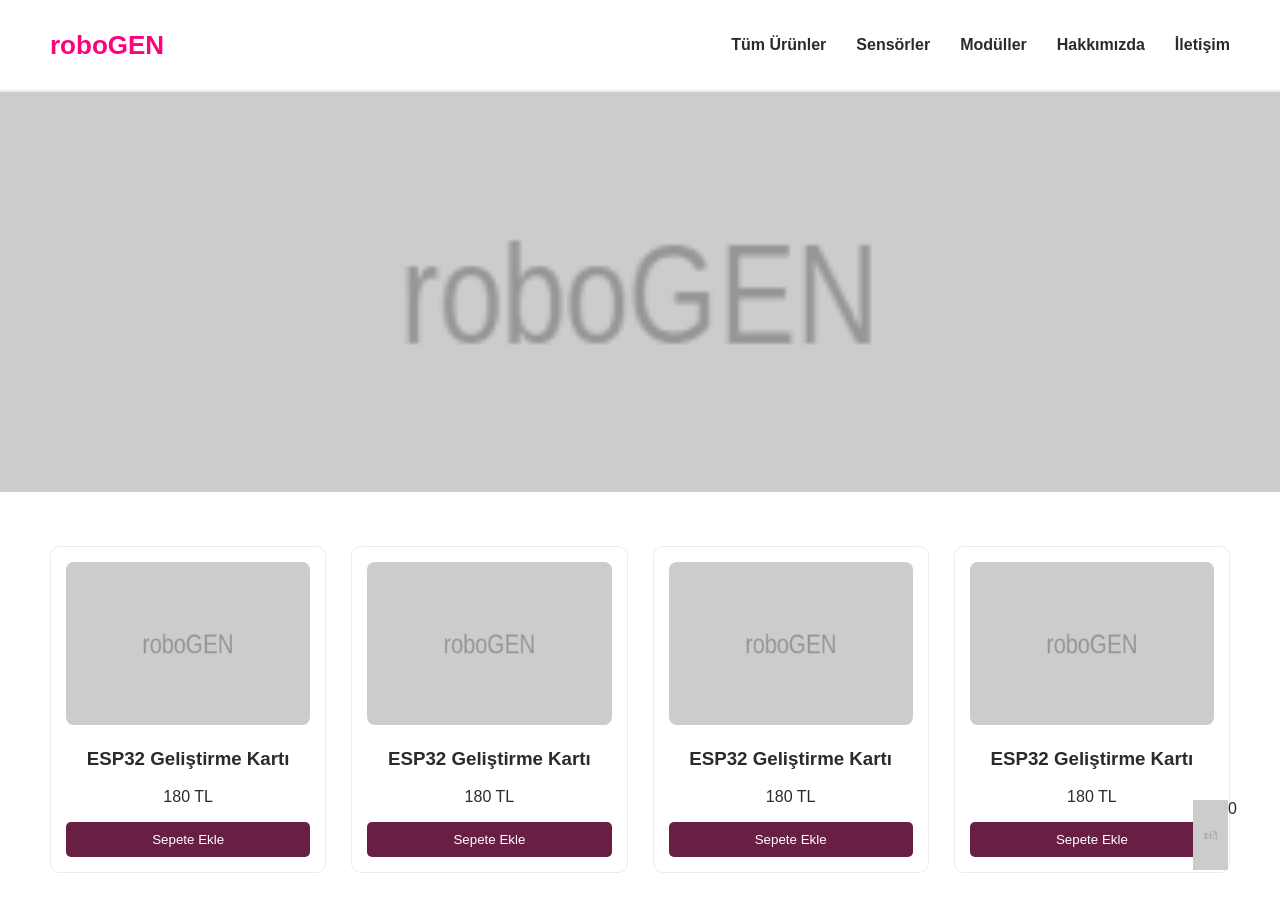
==== index.html @ 87007c08 "Hafta 1: roboGEN HTML iskeleti ve temel CSS tasarımı eklendi" ====
<!DOCTYPE html>
<html lang="en">
<head>
    <meta charset="UTF-8">
    <meta name="viewport" content="width=device-width, initial-scale=1.0">
    <title>roboGEN</title>
    <link rel="stylesheet" href="style.css">
</head>
<body>
        
    <header class="ustmenu">
        <div class="logo">roboGEN</div>
        <nav class="kategoriler">
            <ul>
                <li><a href="robogen_adsız.png">Tüm Ürünler</a></li>
                <li><a href="robogen_adsız.png">Sensörler</a></li>
                <li><a href="robogen_adsız.png">Modüller</a></li>
                <li><a href="robogen_adsız.png">Hakkımızda</a></li>
                <li><a href="robogen_adsız.png">İletişim</a></li>
            </ul>
        </nav>
    </header>


    <section class="afis">
        <img src="robogen_adsız.png" alt="indirim afişi">
    </section>

    <main class="kart_izgarasi">
        <div class="urun_karti">
            <img src="robogen_adsız.png" alt="ESP32">
            <h3>ESP32 Geliştirme Kartı</h3>
            <p class="fiyat">180 TL</p>
            <button class="sepete_ekle_butonu">Sepete Ekle</button>
        </div>

        <div class="urun_karti">
            <img src="robogen_adsız.png" alt="ESP32">
            <h3>ESP32 Geliştirme Kartı</h3>
            <p class="fiyat">180 TL</p>
            <button class="sepete_ekle_butonu">Sepete Ekle</button>
        </div>

         <div class="urun_karti">
            <img src="robogen_adsız.png" alt="ESP32">
            <h3>ESP32 Geliştirme Kartı</h3>
            <p class="fiyat">180 TL</p>
            <button class="sepete_ekle_butonu">Sepete Ekle</button>
        </div>

         <div class="urun_karti">
            <img src="robogen_adsız.png" alt="ESP32">
            <h3>ESP32 Geliştirme Kartı</h3>
            <p class="fiyat">180 TL</p>
            <button class="sepete_ekle_butonu">Sepete Ekle</button>
        </div>

    </main>

    <div class="sepet">
        <img src="robogen_adsız.png" alt="sepet" class="sepet_ikonu">
        <span class="sepet_sayaci">0</span>
    </div>
</body>
</html>
---- style.css ----
:root {
    --arka_plan: #ffffff;      
    --yazi: #2b2b2b;     
    --pembe: #ff007f;    
    --pembe_koyu: #691e44;
    --kutu_cercevesi: #e9ecef; 

}

body {
    margin: 0; 
    background-color: var(--arka_plan);
    color: var(--yazi);
    font-family: sans-serif;
}

.ustmenu {
    display: flex;
    justify-content: space-between; 
    align-items: center; 
    padding: 20px 50px;
    border-bottom: 2px solid var(--kutu_cercevesi);
}

.logo {
    font-size: 26px;
    font-weight: bold;
    color: var(--pembe);
}

.kategoriler ul {
    display: flex; 
    gap: 30px;    
    list-style: none; 
}

.kategoriler a {
    text-decoration: none; 
    color: var(--yazi);
    font-weight: bold;
}


.afis img {
    width: 100%; 
    max-height: 400px; 
    object-fit: cover; 
}

.kart_izgarasi {
    display: grid;
    grid-template-columns: repeat(4, 1fr); 
    gap: 25px; 
    padding: 50px;
}

.urun_karti {
    border: 1px solid var(--kutu_cercevesi);
    padding: 15px;
    text-align: center;
    border-radius: 10px; 
}

.urun_karti img {
    width: 100%; 
    border-radius: 8px;
}

.sepete_ekle_butonu {
    background-color: var(--pembe_koyu);
    color: white;
    border: none;
    padding: 10px;
    width: 100%; 
    border-radius: 5px;
    cursor: pointer; 
}

.sepet {
    position: fixed; 
    bottom: 30px;    
    right: 30px;     
    background-color: var(--siber-pembe);
    width: 70px;
    height: 70px;
    border-radius: 50%; 
    display: flex;
    justify-content: center;
}

.sepet_ikonu {
    width: 35px; 
}

.sepet-sayaci {
   justify-content: center;
    top: 0;            
    right: 0;           
    background-color: black;
    color: white;
    padding: 5px 10px;
    border-radius: 50%;
    font-weight: bold;
}
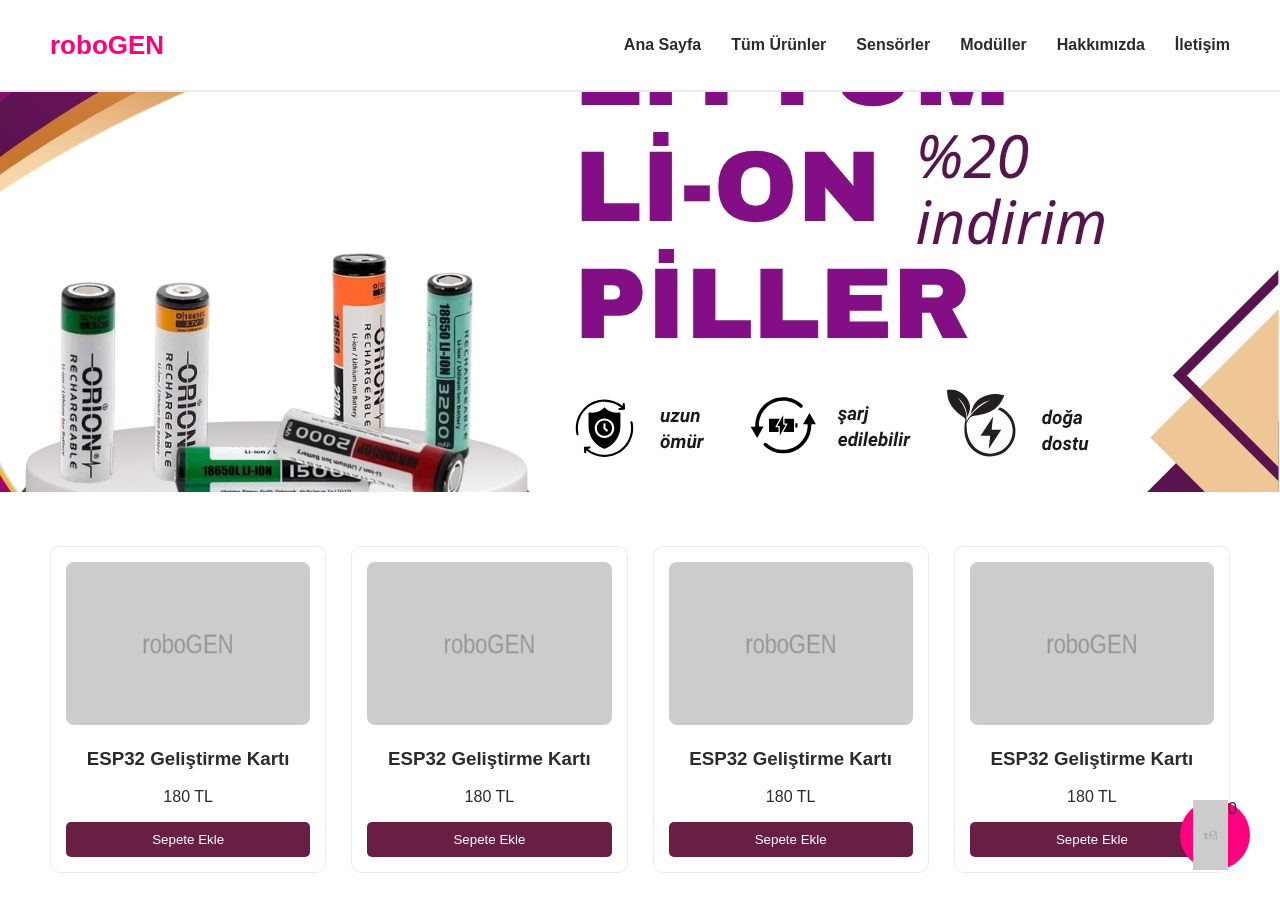
==== commit b6e39209: "Hafta 2: Ürünler ve Hakkımızda sayfaları eklendi, menü bağlantıları yapıldı" ====
--- a/index.html
+++ b/index.html
@@ -8,14 +8,15 @@
 </head>
 <body>
         
-    <header class="ustmenu">
+    <header class="ust_menu">
         <div class="logo">roboGEN</div>
         <nav class="kategoriler">
             <ul>
-                <li><a href="robogen_adsız.png">Tüm Ürünler</a></li>
+                <li><a href="index.html">Ana Sayfa</a></li>
+                <li><a href="urunler/urunler.html">Tüm Ürünler</a></li>
                 <li><a href="robogen_adsız.png">Sensörler</a></li>
                 <li><a href="robogen_adsız.png">Modüller</a></li>
-                <li><a href="robogen_adsız.png">Hakkımızda</a></li>
+                <li><a href="hakkimizda/hakkimizda.html">Hakkımızda</a></li>
                 <li><a href="robogen_adsız.png">İletişim</a></li>
             </ul>
         </nav>
@@ -23,7 +24,7 @@
 
 
     <section class="afis">
-        <img src="robogen_adsız.png" alt="indirim afişi">
+        <img src="afis/1.jpg" alt="indirim afişi"> <!--resim en boy oranında sorun çıkardı banner zamanı değiştrilcek-->
     </section>
 
     <main class="kart_izgarasi">
--- a/style.css
+++ b/style.css
@@ -14,7 +14,7 @@
     font-family: sans-serif;
 }
 
-.ustmenu {
+.ust_menu {
     display: flex;
     justify-content: space-between; 
     align-items: center; 
@@ -38,8 +38,12 @@
     text-decoration: none; 
     color: var(--yazi);
     font-weight: bold;
+    transition: color 0.3s;
 }
-
+/*2.hafta efekt eklendi*/
+.kategoriler a:hover {
+    color: var(--pembe);
+}
 
 .afis img {
     width: 100%; 
@@ -59,12 +63,25 @@
     padding: 15px;
     text-align: center;
     border-radius: 10px; 
+    transition: transform 0.3s, box-shadow 0.3s;
+}
+/*2.hafta efekt eklendi*/
+.urun_karti:hover {
+    transform: translateY(-5px);
+    box-shadow: 0 8px 15px rgba(255, 0, 127, 0.2);
+    border-color: var(--pembe_koyu);
 }
 
 .urun_karti img {
     width: 100%; 
     border-radius: 8px;
+    transition: transform 0.3s, box-shadow 0.3s;
 }
+
+.urun_karti img:hover{
+    transform: translateY(-5px);
+}
+
 
 .sepete_ekle_butonu {
     background-color: var(--pembe_koyu);
@@ -74,18 +91,28 @@
     width: 100%; 
     border-radius: 5px;
     cursor: pointer; 
+    transition: background-color 0.3s;
+}
+/*2.hafta efekt eklendi*/
+.sepete_ekle_butonu:hover {
+    background-color: var(--pembe_koyu);
 }
 
 .sepet {
     position: fixed; 
     bottom: 30px;    
     right: 30px;     
-    background-color: var(--siber-pembe);
+    background-color: var(--pembe);
     width: 70px;
     height: 70px;
     border-radius: 50%; 
     display: flex;
     justify-content: center;
+    transition: transform 0.3s;
+}
+/*2.hafta efekt eklendi*/
+.sepet:hover {
+    transform: scale(1.1);
 }
 
 .sepet_ikonu {
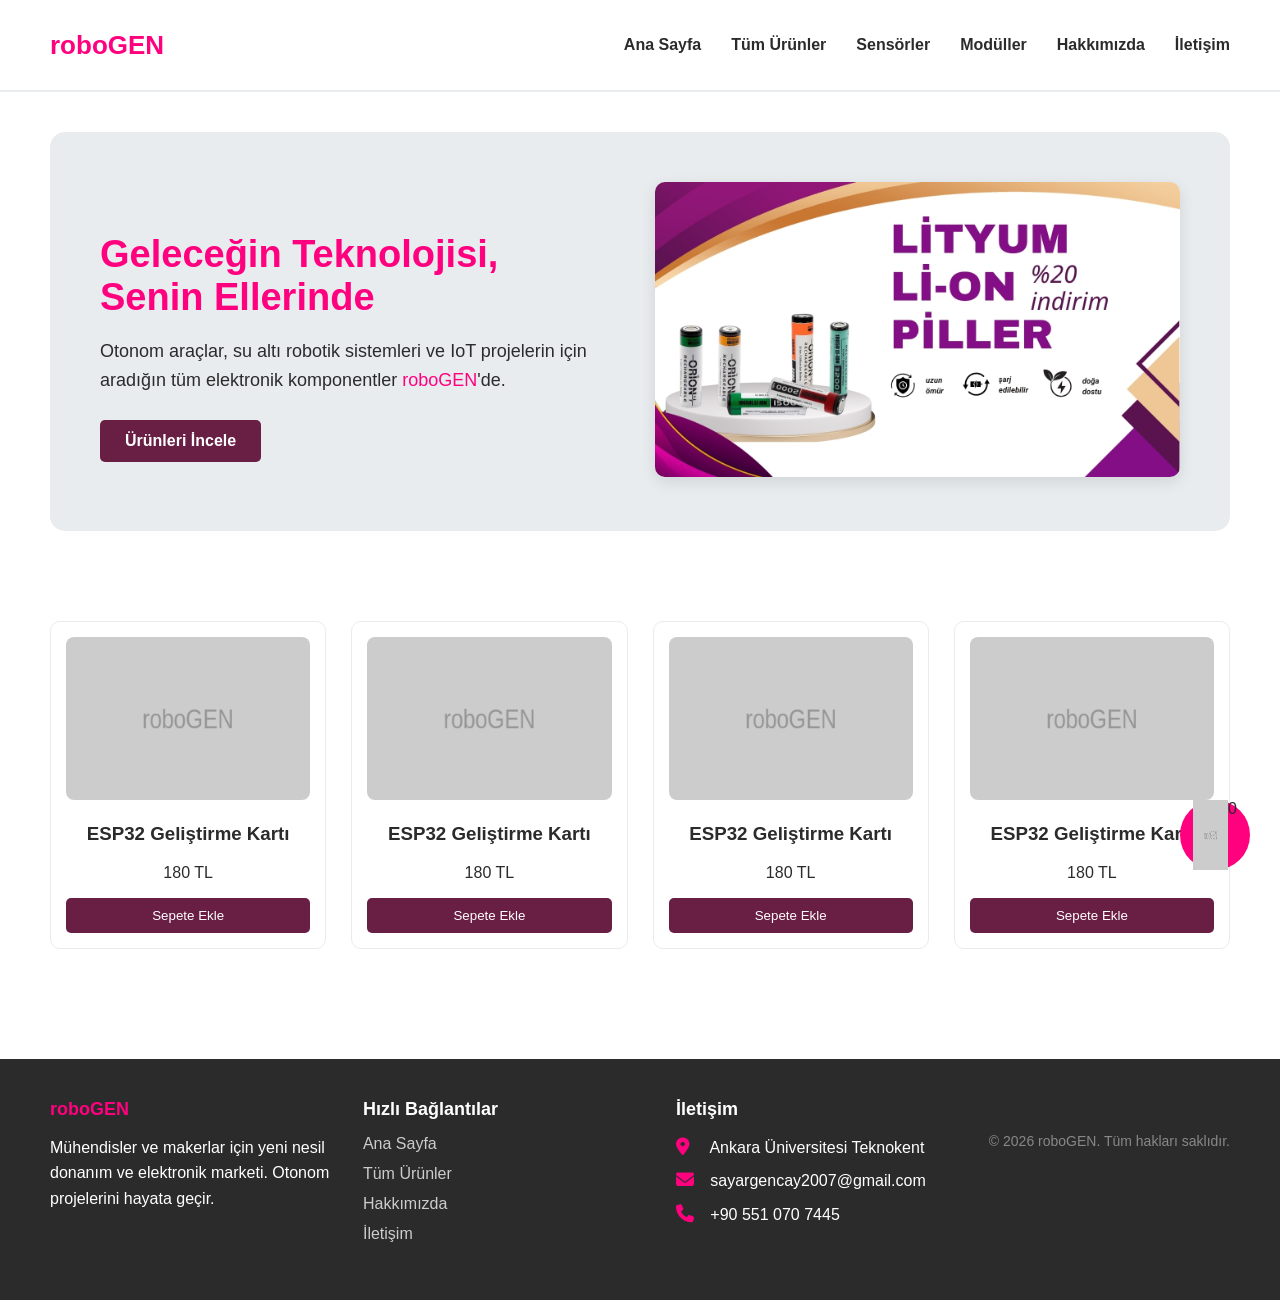
==== commit c1700bfb: "Hafta 3: Flexbox banner tasarımı ve ortak footer eklendi" ====
--- a/index.html
+++ b/index.html
@@ -4,7 +4,8 @@
     <meta charset="UTF-8">
     <meta name="viewport" content="width=device-width, initial-scale=1.0">
     <title>roboGEN</title>
-    <link rel="stylesheet" href="style.css">
+    <link rel="stylesheet" href="style.css"><!--ana css-->
+    <link rel="stylesheet" href="https://cdnjs.cloudflare.com/ajax/libs/font-awesome/6.4.2/css/all.min.css"><!--ikon css-->
 </head>
 <body>
         
@@ -21,12 +22,18 @@
             </ul>
         </nav>
     </header>
-
-
+    <!--3.hafta afis düzeni js ile 6.hafta değişen şekilde kodlancak-->
     <section class="afis">
-        <img src="afis/1.jpg" alt="indirim afişi"> <!--resim en boy oranında sorun çıkardı banner zamanı değiştrilcek-->
+        <div class="afis_metin">
+            <h1>Geleceğin Teknolojisi,<br>Senin Ellerinde</h1>
+            <p>Otonom araçlar, su altı robotik sistemleri ve IoT projelerin için aradığın tüm elektronik komponentler <span style="color: #ff007f;">roboGEN</span>'de.</p>
+            <a href="urunler/urunler.html" class="afis_butonu">Ürünleri İncele</a>
+        </div>
+        <div class="afis_gorsel">
+            <img src="afis/1.jpg" alt="roboGEN Kampanya">
+        </div>
     </section>
-
+    
     <main class="kart_izgarasi">
         <div class="urun_karti">
             <img src="robogen_adsız.png" alt="ESP32">
@@ -62,5 +69,39 @@
         <img src="robogen_adsız.png" alt="sepet" class="sepet_ikonu">
         <span class="sepet_sayaci">0</span>
     </div>
+
+    <!-- 3.hafta footer kısmı-->
+    <footer class="site_footer">
+        <div class="footer_icerik">
+           
+            <div class="footer_sutun">
+                <h3 class="footer_logo">roboGEN</h3>
+                <p>Mühendisler ve makerlar için yeni nesil donanım ve elektronik marketi. Otonom projelerini hayata geçir.</p>
+            </div>
+            
+            
+            <div class="footer_sutun">
+                <h3>Hızlı Bağlantılar</h3>
+                <ul>
+                    <li><a href="index.html">Ana Sayfa</a></li>
+                    <li><a href="urunler/urunler.html">Tüm Ürünler</a></li>
+                    <li><a href="hakkimizda/hakkimizda.html">Hakkımızda</a></li>
+                    <li><a href="robogen_adsız.png">İletişim</a></li>
+                </ul>
+            </div>
+            
+            
+            <div class="footer_sutun">
+                <h3>İletişim</h3>
+                <p><i class="fa-solid fa-location-dot"></i> Ankara Üniversitesi Teknokent</p>
+                <p><i class="fa-solid fa-envelope"></i> sayargencay2007@gmail.com</p>
+                <p><i class="fa-solid fa-phone"></i> +90 551 070 7445</p>
+            </div>
+        
+        
+        <div class="footer_telif">
+            <p>&copy; 2026 roboGEN. Tüm hakları saklıdır.</p>
+        </div>
+    </footer>
 </body>
 </html>
--- a/style.css
+++ b/style.css
@@ -45,10 +45,61 @@
     color: var(--pembe);
 }
 
-.afis img {
-    width: 100%; 
-    max-height: 400px; 
-    object-fit: cover; 
+/* --- 3.hafta afis --- */
+.afis {
+    display: flex; 
+    align-items: center; 
+    justify-content: space-between; 
+    background-color: var(--kutu_cercevesi);
+    padding: 50px;
+    margin: 40px 50px;
+    border-radius: 15px;
+    gap: 30px;
+}
+
+.afis_metin {
+    flex: 1; 
+}
+
+.afis_metin h1 {
+    font-size: 38px;
+    color: var(--pembe);
+    margin-bottom: 15px;
+}
+
+.afis_metin p {
+    font-size: 18px;
+    line-height: 1.6;
+    margin-bottom: 25px;
+    color: var(--yazi);
+}
+
+.afis_butonu {
+    display: inline-block;
+    background-color: var(--pembe_koyu);
+    color: white;
+    text-decoration: none;
+    padding: 12px 25px;
+    font-size: 16px;
+    font-weight: bold;
+    border-radius: 5px;
+    transition: background-color 0.3s, transform 0.3s;
+}
+
+.afis_butonu:hover {
+    background-color: var(--pembe);
+    transform: translateY(-5px); 
+}
+
+.afis_gorsel {
+    flex: 1; 
+    text-align: right;
+}
+
+.afis_gorsel img {
+    max-width: 100%;
+    border-radius: 10px;
+    box-shadow: 0 5px 15px rgba(0,0,0,0.1);
 }
 
 .kart_izgarasi {
@@ -128,4 +179,79 @@
     padding: 5px 10px;
     border-radius: 50%;
     font-weight: bold;
+}
+
+/*3.hafta footer*/
+.site_footer {
+    background-color: var(--yazi); 
+    color: var(--arka_plan); 
+    padding: 40px 50px 15px 50px;
+    margin-top: 60px; 
+}
+
+/*flexboxla 3 sütunu yan yana diziyoruz*/
+.footer_icerik {
+    display: flex;
+    justify-content: space-between;
+    gap: 30px;
+    padding-bottom: 30px;
+}
+
+.footer_sutun {
+    flex: 1; /*Sütunların eşit genişlikte olmasını sağlar*/
+}
+
+.footer_sutun i {
+    color: var(--pembe);
+    width: 20px; /*ikon boyutları farklı olduğu için eşitledik*/
+    margin-right: 10px; 
+    font-size: 18px;
+}
+
+.footer_logo {
+    color: var(--pembe);
+    font-size: 26px;
+    margin-top: 0;
+    margin-bottom: 15px;
+}
+
+.footer_sutun h3 {
+    font-size: 18px;
+    margin-top: 0;
+    margin-bottom: 15px;
+}
+
+.footer_sutun p {
+    line-height: 1.6;
+    margin: 8px 0;
+    color: #ffffff; 
+}
+
+/*site haritası*/
+.footer_sutun ul {
+    list-style: none; 
+    padding: 0;
+    margin: 0;
+}
+
+.footer_sutun ul li {
+    margin-bottom: 12px;
+}
+
+.footer_sutun ul li a {
+    color: #cccccc;
+    text-decoration: none;
+    transition: color 0.3s;
+}
+
+.footer_sutun ul li a:hover {
+    color: var(--pembe);
+}
+
+/*telif kısımı*/
+.footer_telif{
+    text-align: center;
+    padding-top: 20px;
+    color: #888; 
+    font-size: 14px;
 }
